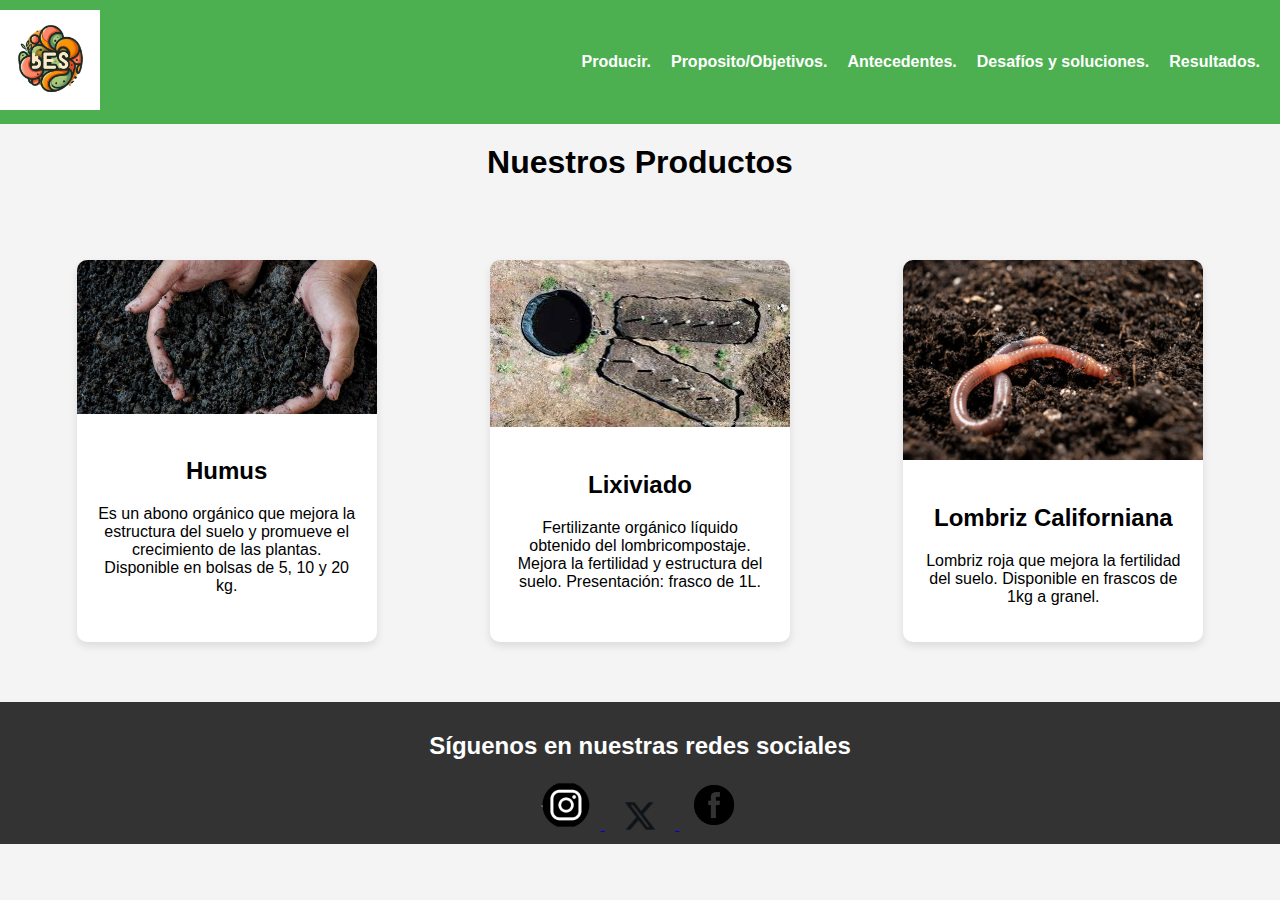
==== index.html @ 86e46d3b "Add files via upload" ====
<!DOCTYPE html>
<html lang="es">
<head>
    <meta charset="UTF-8">
    <meta name="viewport" content="width=device-width, initial-scale=1.0">
    <meta http-equiv="X-UA-Compatible" content="ie=edge">
    <title>Productos Orgánicos</title>
    <link rel="stylesheet" href="CSS/style.css">
</head>
<body>
    <!-- Encabezado con logo y enlaces a otras páginas -->
    <header>
        <div class="logo">
            <img src="imagenes/logo.jpg" alt="Logo Empresa" width="100">
        </div>
        <nav>
            <ul>
                <li><a href="producir.html">Producir.</a></li>
                <li><a href="proposito.html">Proposito/Objetivos.</a></li>
                <li><a href="antecedentes.html">Antecedentes.</a></li>
                <li><a href="desafios.html">Desafíos y soluciones.</a></li>
                <li><a href="resultados.html">Resultados.</a></li>
            </ul>
        </nav>
    </header>

    <!-- Sección de Promoción de Productos -->
    <h1>Nuestros Productos</h1><br>
    <section id="productos">
        <div class="producto">
            <img src="imagenes/humus.jpg" alt="Humus" class="producto-img">
            <div class="descripcion">
                <h2>Humus</h2>
                <p>Es un abono orgánico que mejora la estructura del suelo y promueve el crecimiento de las plantas. Disponible en bolsas de 5, 10 y 20 kg.</p>
            </div>
        </div>
        <div class="producto">
            <img src="imagenes/lixiviado.jfif" alt="Lixiviado" class="producto-img">
            <div class="descripcion">
                <h2>Lixiviado</h2>
                <p>Fertilizante orgánico líquido obtenido del lombricompostaje. Mejora la fertilidad y estructura del suelo. Presentación: frasco de 1L.</p>
            </div>
        </div>
        <div class="producto">
            <img src="imagenes/lombriz.jpg" alt="Lombriz Californiana" class="producto-img">
            <div class="descripcion">
                <h2>Lombriz Californiana</h2>
                <p>Lombriz roja que mejora la fertilidad del suelo. Disponible en frascos de 1kg a granel.</p>
            </div>
        </div>
    </section>

    <!-- Sección de Redes Sociales -->
    <footer>
        <h2>Síguenos en nuestras redes sociales</h2>
        <div class="redes">
            <a href="https://www.instagram.com" target="_blank">
                <img src="imagenes/insta.png" alt="Instagram" width="50">
            </a>
            <a href="https://www.x.com" target="_blank">
                <img src="imagenes/x.png" alt="X" width="50">
            </a>
            <a href="https://www.facebook.com" target="_blank">
                <img src="imagenes/facebook.png" alt="Facebook" width="50">
            </a>
        </div>
    </footer>

    <script src="script.js"></script>
</body>
</html>
---- CSS/style.css ----
@charset "utf-8";
/* CSS Document */

/* Estilos Generales */
body {
    font-family: Arial, sans-serif;
    margin: 0;
    padding: 0;
    background-color: #f4f4f4;
}

header {
    background-color: #4CAF50;
    color: white;
    padding: 10px 0;
    text-align: center;
    display: flex;
    justify-content: space-between;
    align-items: center;
}

.logo img {
    width: 100px;
}

nav ul {
    list-style-type: none;
    margin: 0;
    padding: 0;
    display: flex;
}

nav ul li {
    margin-right: 20px;
}

nav ul li a {
    color: white;
    text-decoration: none;
    font-weight: bold;
}

nav ul li a:hover {
    text-decoration: underline;
}

h1 {
    text-align: center;
    margin-top: 20px;
}

#productos {
    display: flex;
    justify-content: space-around;
    flex-wrap: wrap;
    padding: 20px;
}

.producto {
    background-color: white;
    border-radius: 10px;
    box-shadow: 0px 4px 8px rgba(0, 0, 0, 0.1);
    margin: 20px;
    max-width: 300px;
    text-align: center;
    transition: transform 0.3s ease-in-out;
}

.producto:hover {
    transform: scale(1.05);
}

.producto img {
    max-width: 100%;
    border-top-left-radius: 10px;
    border-top-right-radius: 10px;
}

.descripcion {
    padding: 20px;
}

footer {
    background-color: #333;
    color: white;
    text-align: center;
    padding: 10px 0;
    margin-top: 20px;
}

footer .redes img {
    margin: 0 10px;
    transition: transform 0.3s;
}

footer .redes img:hover {
    transform: scale(1.2);
}
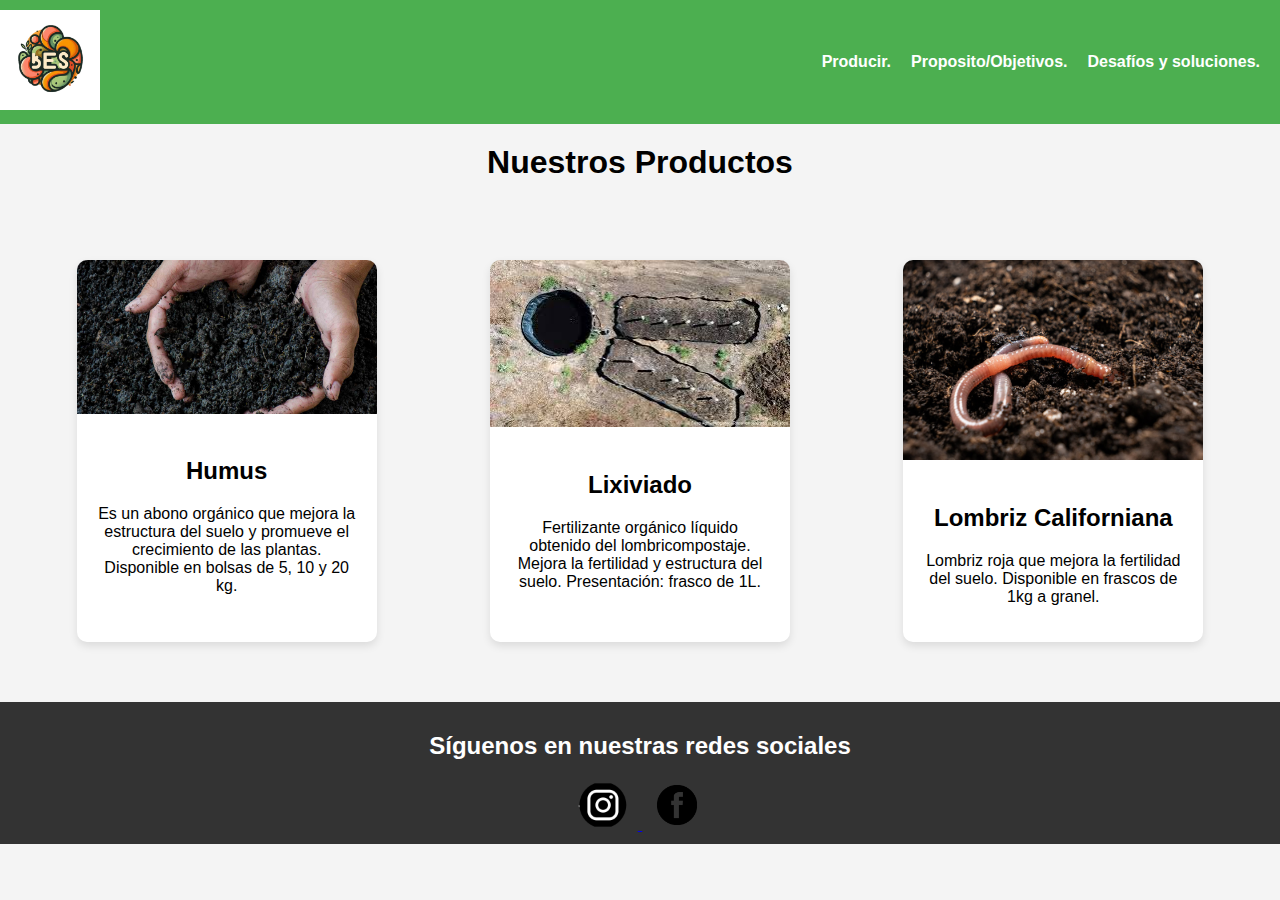
==== commit 37769e5b: "Update index.html" ====
--- a/index.html
+++ b/index.html
@@ -17,9 +17,7 @@
             <ul>
                 <li><a href="producir.html">Producir.</a></li>
                 <li><a href="proposito.html">Proposito/Objetivos.</a></li>
-                <li><a href="antecedentes.html">Antecedentes.</a></li>
                 <li><a href="desafios.html">Desafíos y soluciones.</a></li>
-                <li><a href="resultados.html">Resultados.</a></li>
             </ul>
         </nav>
     </header>
@@ -54,13 +52,10 @@
     <footer>
         <h2>Síguenos en nuestras redes sociales</h2>
         <div class="redes">
-            <a href="https://www.instagram.com" target="_blank">
+            <a href="https://www.instagram.com/organicbef?igsh=bWJtMDJoMGQ2Ynlu&utm_source=qr" target="_blank">
                 <img src="imagenes/insta.png" alt="Instagram" width="50">
             </a>
-            <a href="https://www.x.com" target="_blank">
-                <img src="imagenes/x.png" alt="X" width="50">
-            </a>
-            <a href="https://www.facebook.com" target="_blank">
+            <a href="https://www.facebook.com/profile.php?id=61566028713464&mibextid=LQQJ4d" target="_blank">
                 <img src="imagenes/facebook.png" alt="Facebook" width="50">
             </a>
         </div>
